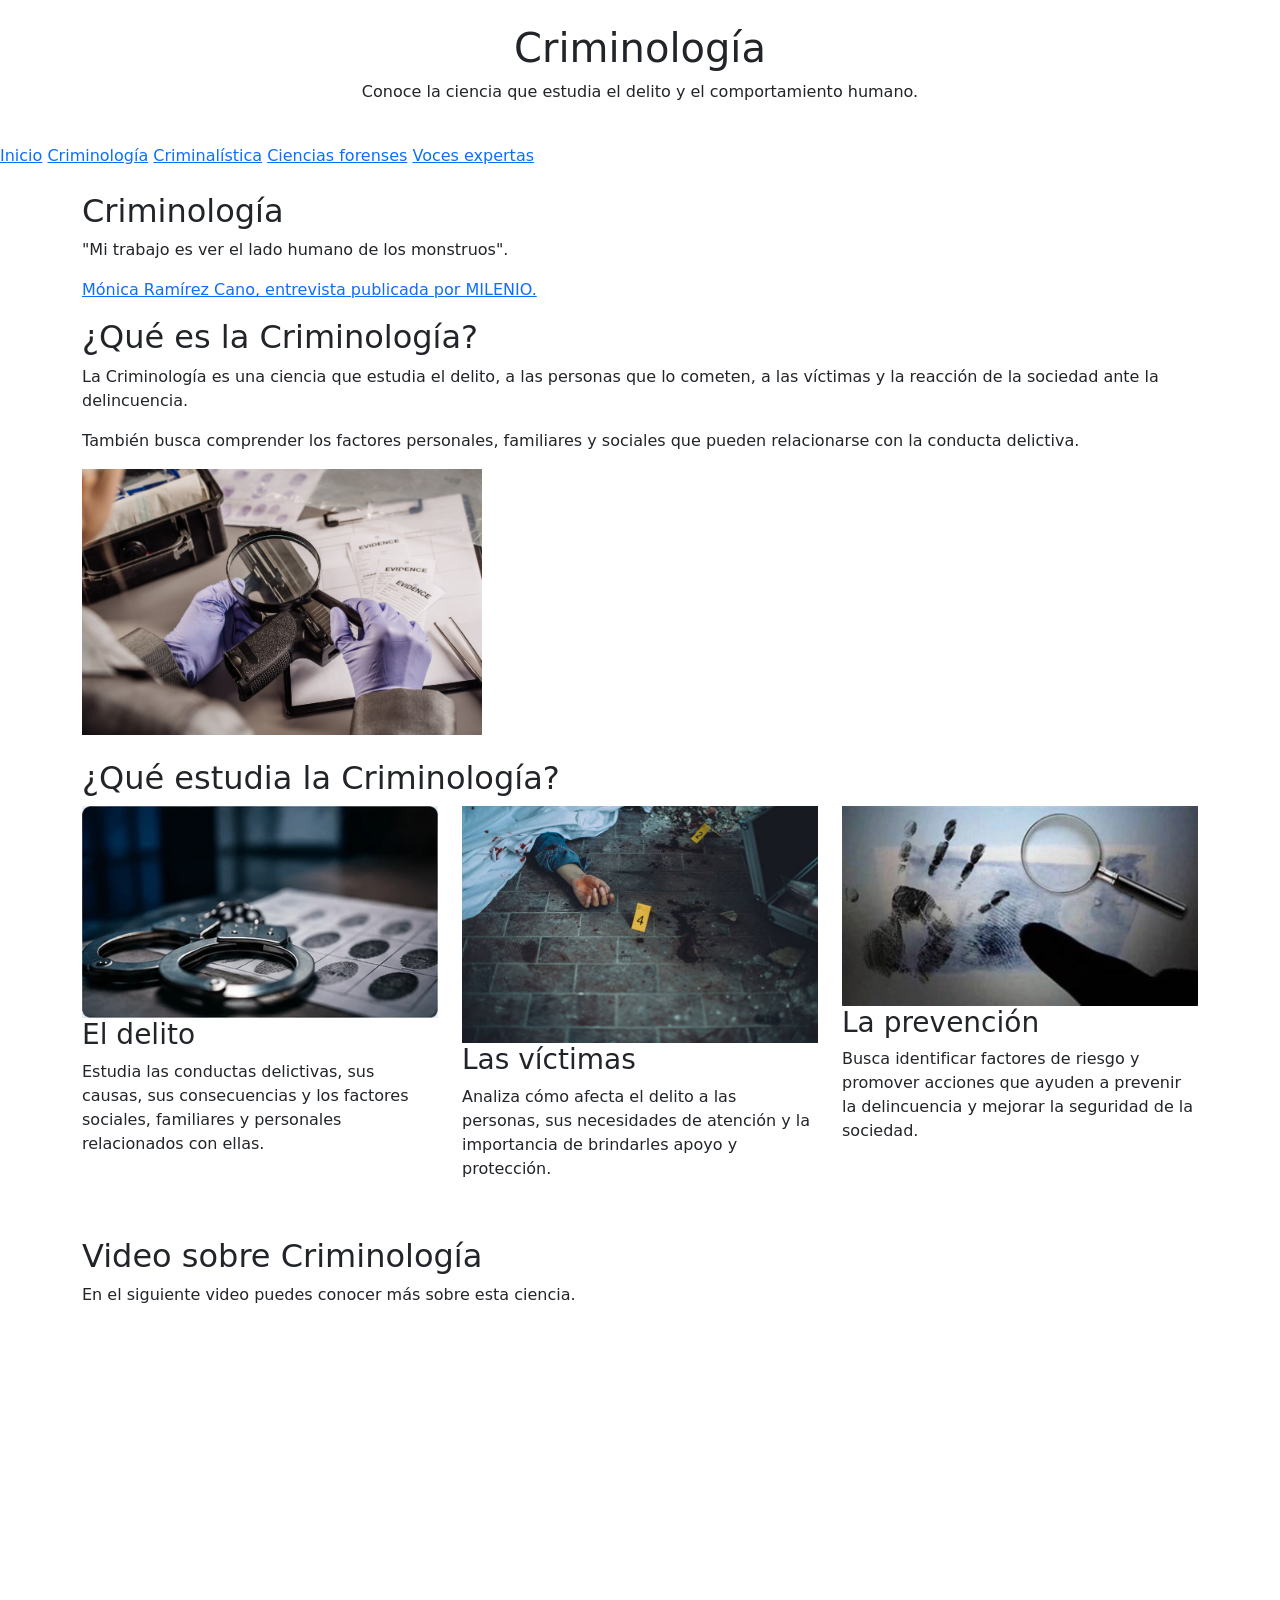
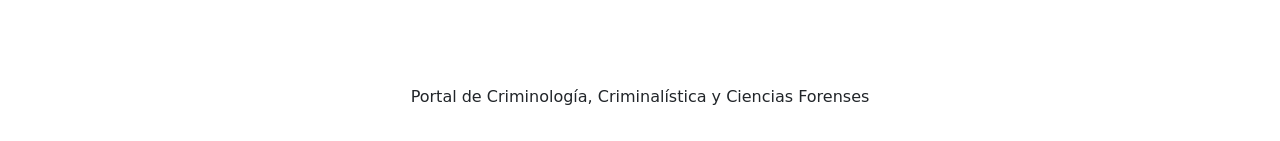
==== Ciencias Criminales/HTML/Criminologia.html @ 9f8c8852 "este comid se realizara para guaradar los cambios realizados en index y las imagenes que fueron agre" ====
<!DOCTYPE html>
<html lang="es">
<head>
    <title>Criminología</title>
    <meta charset="UTF-8">
    <meta name="viewport" content="width=device-width, initial-scale=1">

            <link rel="icon" type="image/x-icon" href="../img/icono2.ico">
    <link href="css/style.css" rel="stylesheet">
    <link href="https://cdn.jsdelivr.net/npm/bootstrap@5.3.3/dist/css/bootstrap.min.css" rel="stylesheet">
</head>

<body>

    <header class="p-4 text-center mi-encabezado">
        <h1>Criminología</h1>
        <p>Conoce la ciencia que estudia el delito y el comportamiento humano.</p>
    </header>

    <nav class="navegacion">
        <a href="index.html">Inicio</a>
        <a href="Criminologia.html">Criminología</a>
        <a href="criminalistica.html">Criminalística</a>
        <a href="Ciencias-forenses.html">Ciencias forenses</a>
        <a href="Voces-expertas.html">Voces expertas</a>
    </nav>

    <main class="container my-4">

        <section class="mb-4">
            <h2>Criminología</h2>

            <p>
                "Mi trabajo es ver el lado humano de los monstruos".
            </p>

            <p>
                <a href="https://www.milenio.com/policia/entrevista-monica-ramirez-cano-humano-criminales?utm_source" target="_blank">
                    Mónica Ramírez Cano, entrevista publicada por MILENIO.
                </a>
            </p>

            <h2>¿Qué es la Criminología?</h2>

            <p>
                La Criminología es una ciencia que estudia el delito,
                a las personas que lo cometen, a las víctimas y la
                reacción de la sociedad ante la delincuencia.
            </p>

            <p>
                También busca comprender los factores personales,
                familiares y sociales que pueden relacionarse con
                la conducta delictiva.
            </p>

            <img src="../img/crim.webp" alt="Imagen relacionada con la Criminología" width="400" class="img-fluid">

        </section>

        <section class="mb-4">
            <h2>¿Qué estudia la Criminología?</h2>

            <div class="row">

                <article class="col-md-4 mb-3">
                    <img src="../img/delito.webp" alt="El delito" class="img-fluid">

                    <h3>El delito</h3>

                    <p>
                        Estudia las conductas delictivas, sus causas,
                        sus consecuencias y los factores sociales,
                        familiares y personales relacionados con ellas.
                    </p>
                </article>

                <article class="col-md-4 mb-3">
                    <img src="../img/victimas.webp" alt="Las víctimas" class="img-fluid">

                    <h3>Las víctimas</h3>

                    <p>
                        Analiza cómo afecta el delito a las personas,
                        sus necesidades de atención y la importancia
                        de brindarles apoyo y protección.
                    </p>
                </article>

                <article class="col-md-4 mb-3">
                    <img src="../img/prevencion.webp" alt="La prevención" class="img-fluid">

                    <h3>La prevención</h3>

                    <p>
                        Busca identificar factores de riesgo y promover
                        acciones que ayuden a prevenir la delincuencia
                        y mejorar la seguridad de la sociedad.
                    </p>
                </article>

            </div>
        </section>

        <section class="mb-4">
            <h2>Video sobre Criminología</h2>

            <p>
                En el siguiente video puedes conocer más sobre
                esta ciencia.
            </p>          
                <iframe src="https://www.youtube.com/embed/z51E7lUqWto" 
                    width="560" height="315">
                </iframe>
        </section>


    </main>

    <footer class="text-center p-3">
        <p>Portal de Criminología, Criminalística y Ciencias Forenses</p>
    </footer>

    <script src="https://cdn.jsdelivr.net/npm/bootstrap@5.3.3/dist/js/bootstrap.bundle.min.js"></script>

</body>
</html>
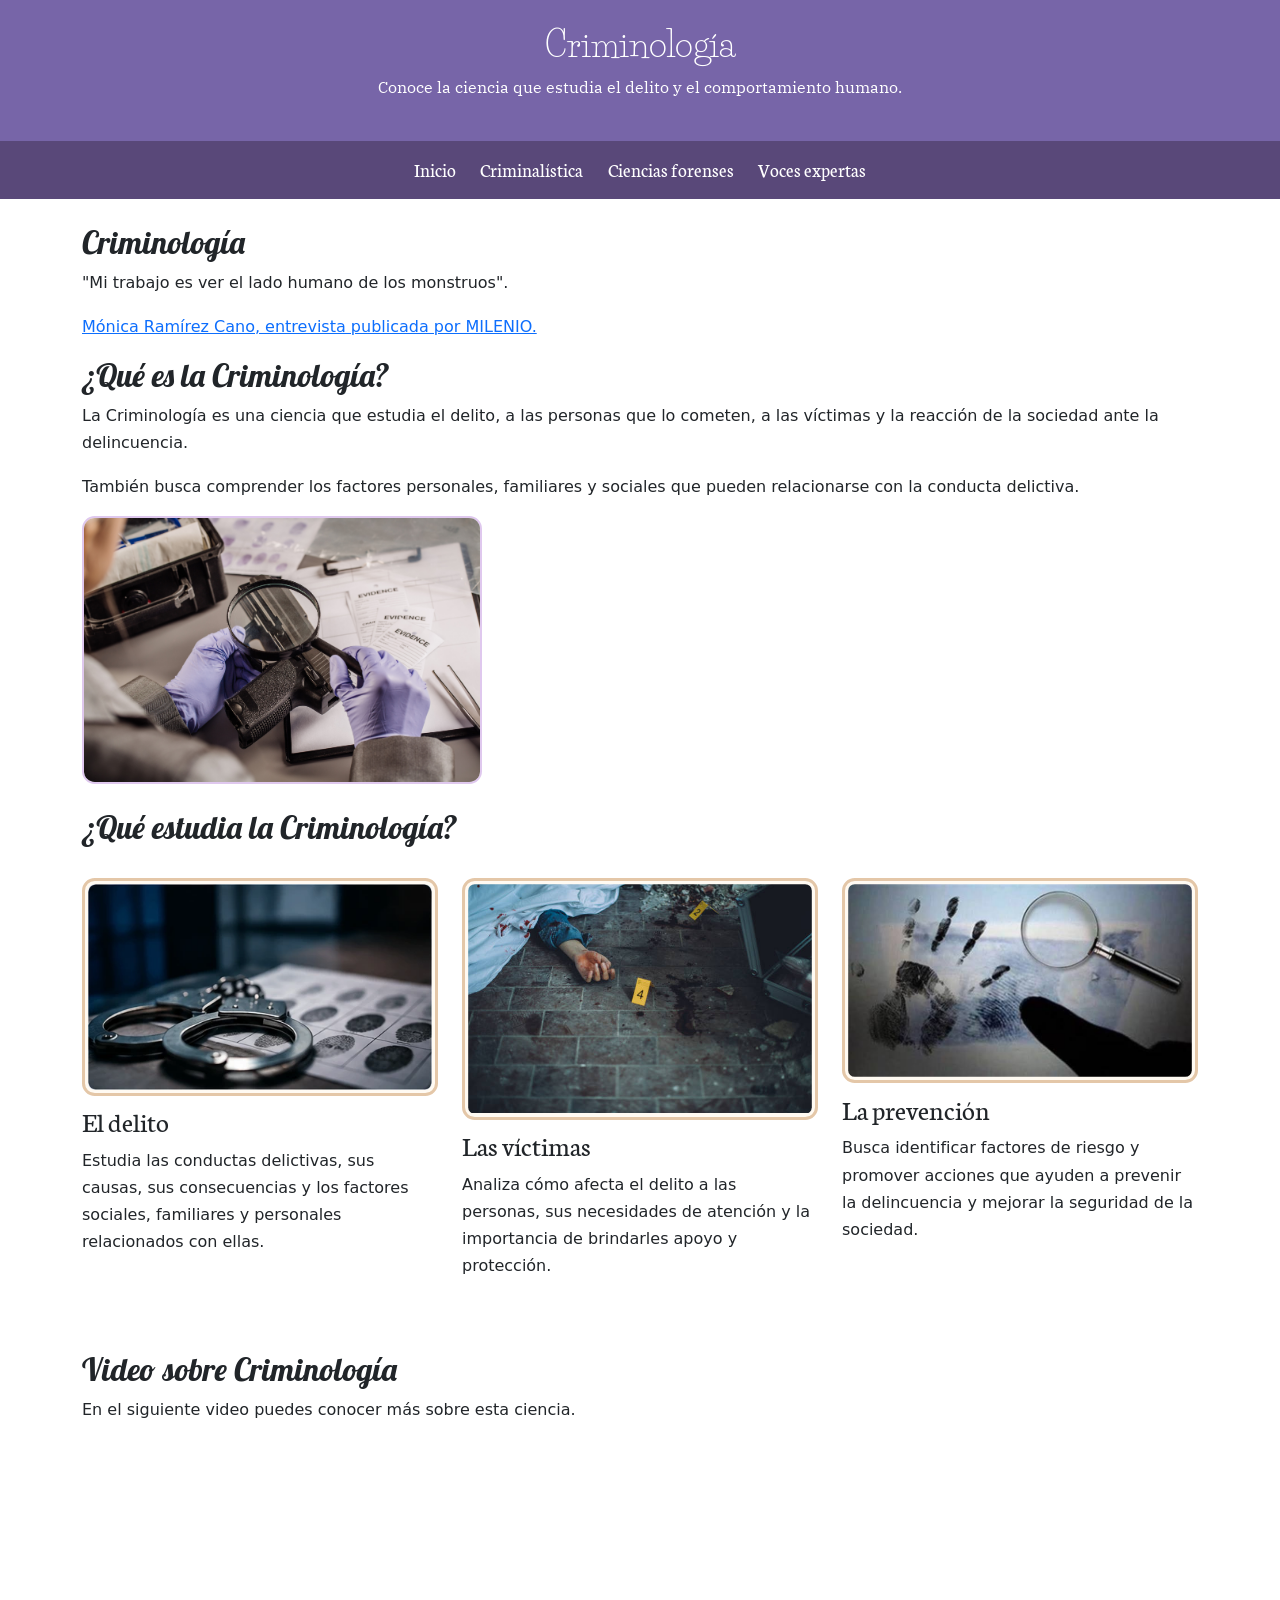
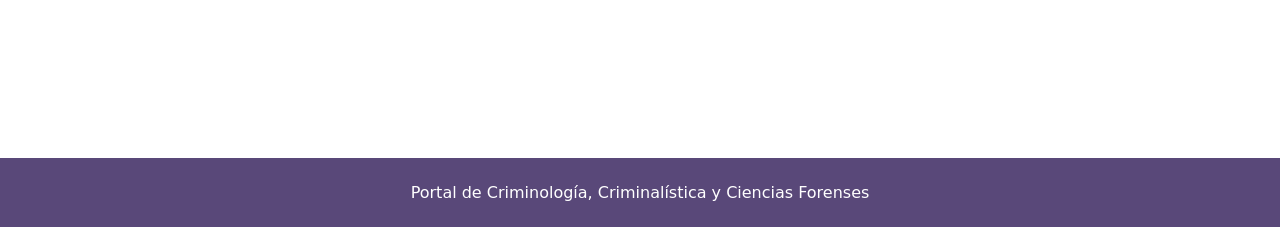
==== commit 5c905c88: "Este es el ultimo commitque se realizara con los cambios los cuales fueron la terminacion de los htm" ====
--- a/Ciencias Criminales/HTML/Criminologia.html
+++ b/Ciencias Criminales/HTML/Criminologia.html
@@ -6,8 +6,8 @@
     <meta charset="UTF-8">
     <meta name="viewport" content="width=device-width, initial-scale=1">
 
-            <link rel="icon" type="image/x-icon" href="../img/icono2.ico">
-    <link href="css/style.css" rel="stylesheet">
+    <link rel="icon" type="image/x-icon" href="../img/icono2.ico">
+    <link href="../CSS/style.css" rel="stylesheet">
     <link href="https://cdn.jsdelivr.net/npm/bootstrap@5.3.3/dist/css/bootstrap.min.css" rel="stylesheet">
 </head>
 
@@ -20,7 +20,6 @@
 
     <nav class="navegacion">
         <a href="index.html">Inicio</a>
-        <a href="Criminologia.html">Criminología</a>
         <a href="criminalistica.html">Criminalística</a>
         <a href="Ciencias-forenses.html">Ciencias forenses</a>
         <a href="Voces-expertas.html">Voces expertas</a>
--- a/Ciencias Criminales/CSS/style.css
+++ b/Ciencias Criminales/CSS/style.css
@@ -0,0 +1,336 @@
+
+@import url('https://fonts.googleapis.com/css2?family=IBM+Plex+Serif:ital,wght@0,100;0,200;0,300;0,400;0,500;0,600;0,700;1,100;1,200;1,300;1,400;1,500;1,600;1,700&family=Life+Savers:wght@800&family=Lobster&family=Neuton:ital,wght@0,200;0,300;0,400;0,700;0,800;1,400&display=swap');
+
+@import url('https://fonts.googleapis.com/css2?family=IBM+Plex+Serif:ital,wght@0,100;0,200;0,300;0,400;0,500;0,600;0,700;1,100;1,200;1,300;1,400;1,500;1,600;1,700&family=Life+Savers:wght@800&family=Lobster&family=Neuton:ital,wght@0,200;0,300;0,400;0,700;0,800;1,400&display=swap');
+
+body {
+    background-color: #fffaf2;
+    color: #403653;
+    font-family: 'IBM Plex Serif', serif;
+    margin: 0;
+    padding: 0;
+}
+
+header {
+    background-color: #7765a8;
+    color: white;
+    text-align: center;
+    padding: 1.5rem;
+}
+
+header h1 {
+    font-family: 'Life Savers', cursive;
+    font-size: 2.2rem;
+}
+
+header p {
+    font-family: 'IBM Plex Serif', serif;
+}
+
+.navegacion {
+    background-color: #594879;
+    text-align: center;
+    padding: 0.9rem;
+}
+
+.navegacion a {
+    color: white;
+    text-decoration: none;
+    margin: 0.6rem;
+    font-family: 'Neuton', serif;
+    font-size: 1.2rem;
+    cursor: pointer;
+}
+
+.navegacion a:hover {
+    color: #ffe69a;
+}
+
+h2 {
+    color: #65518b;
+    font-family: 'Lobster', cursive;
+    font-size: 1.8rem;
+    margin-bottom: 0.9rem;
+}
+
+h3 {
+    color: #76602e;
+    font-family: 'Neuton', serif;
+    font-size: 1.6rem;
+}
+
+p {
+    line-height: 1.7;
+}
+
+.contenedor1 {
+    background-color: #eee7fa;
+    padding: 1.2rem;
+    margin-bottom: 1.2rem;
+    border: 0.12rem solid #d5c4ed;
+    border-radius: 0.8rem;
+}
+
+.contenedor2 {
+    background-color: #fff1c9;
+    padding: 1.2rem;
+    margin-bottom: 1.2rem;
+    border: 0.12rem solid #f0d98e;
+    border-radius: 0.8rem;
+}
+
+.contenedor3 {
+    background-color: #f5edff;
+    padding: 1.2rem;
+    margin-bottom: 1.2rem;
+    border: 0.12rem solid #d9c5f0;
+    border-radius: 0.8rem;
+}
+
+.contenedor4 {
+    background-color: #fff0df;
+    padding: 1.2rem;
+    margin-bottom: 1.2rem;
+    border: 0.12rem solid #f2d0ad;
+    border-radius: 0.8rem;
+}
+
+.contenedor5 {
+    background-color: #f4edff;
+    padding: 1.2rem;
+    margin-bottom: 1.2rem;
+    border: 0.12rem solid #d5c4ed;
+    border-radius: 0.8rem;
+}
+
+.contenedor6 {
+    background-color: #eee7fa;
+}
+
+.contenedor7 {
+    background-color: #fff1c9;
+}
+
+.contenedor8 {
+    background-color: #fff0df;
+}
+
+.contenedor9 {
+    background-color: #f5edff;
+}
+
+.seccion-criminalistica {
+    background-color: #eee7fa;
+}
+
+.seccion-indicios {
+    background-color: #fff1c9;
+}
+
+.seccion-importancia {
+    background-color: #fff0df;
+}
+
+.seccion-videos {
+    background-color: #f5edff;
+}
+
+.contenedor6,
+.contenedor7,
+.contenedor8,
+.contenedor9,
+.seccion-criminalistica,
+.seccion-indicios,
+.seccion-importancia,
+.seccion-videos,
+.contenedor-jessica,
+.contenedor-otros,
+.contenedor-formulario {
+    border: 0.12rem solid #e1d1ee;
+    border-radius: 0.8rem;
+    margin-bottom: 1.2rem;
+}
+
+article {
+    padding: 0.9rem;
+    margin-bottom: 0.9rem;
+    border-radius: 0.8rem;
+}
+
+/* TAMAÑO DE LAS IMÁGENES */
+article img {
+    width: 100%;
+    max-width: 21.875rem;
+    height: auto;
+    border: 0.2rem solid #e4c7a8;
+    border-radius: 0.8rem;
+    display: block;
+    margin: 0.6rem auto;
+    padding: 0.2rem;
+    background-color: #fffaf2;
+}
+
+img {
+    max-width: 100%;
+    height: auto;
+    border: 0.15rem solid #dfc8ee;
+    border-radius: 0.8rem;
+}
+
+/* TAMAÑO DE LOS VIDEOS LOCALES */
+video {
+    width: 25rem;
+    height: 18rem;
+    max-width: 100%;
+    border: 0.2rem solid #e5cc91;
+    border-radius: 0.8rem;
+    background-color: #fffaf2;
+}
+
+
+iframe {
+    width: 30rem;
+    height: 18rem;
+    max-width: 100%;
+    border: 0.2rem solid #d5c4ed;
+    border-radius: 0.8rem;
+}
+
+a {
+    color: #65518b;
+}
+
+a:hover {
+    color: #a17a36;
+}
+
+form {
+    background-color: #fffaf2;
+    padding: 1.6rem;
+    border: 0.12rem solid #d5c4ed;
+    border-radius: 0.8rem;
+    margin-top: 0.9rem;
+}
+
+form label {
+    color: #65518b;
+    font-family: 'Neuton', serif;
+    font-size: 1.2rem;
+}
+
+.form-control,
+.form-select {
+    border: 0.08rem solid #c9b7df;
+    background-color: #ffffff;
+    font-family: 'IBM Plex Serif', serif;
+}
+
+.form-control:focus,
+.form-select:focus {
+    border-color: #a28acb;
+    box-shadow: 0 0 0.3rem #d5c4ed;
+}
+
+.form-text {
+    color: #766b88;
+}
+
+.btn-primary {
+    background-color: #7765a8;
+    border-color: #7765a8;
+}
+
+.btn-primary:hover {
+    background-color: #594879;
+    border-color: #594879;
+}
+
+.btn-secondary {
+    background-color: #c6a653;
+    border-color: #c6a653;
+    color: #332846;
+}
+
+.btn-secondary:hover {
+    background-color: #aa8a3d;
+    border-color: #aa8a3d;
+    color: white;
+}
+
+.contenedor-jessica {
+    background-color: #eee7fa;
+}
+
+.contenedor-otros {
+    background-color: #fff1c9;
+}
+
+.tarjeta-creador {
+    background-color: #fffaf2;
+    border: 0.15rem solid #e4c7a8;
+    border-radius: 0.8rem;
+}
+
+.contenedor-formulario {
+    background-color: #f5edff;
+}
+
+footer {
+    background-color: #594879;
+    color: white;
+    text-align: center;
+    padding: 1.2rem;
+    margin-top: 1.2rem;
+}
+
+footer p {
+    margin: 0.3rem;
+}
+
+
+@media (max-width: 37.5rem) {
+    header {
+        padding: 0.9rem;
+    }
+
+    header h1 {
+        font-size: 1.6rem;
+    }
+
+    .navegacion a {
+        display: block;
+        margin: 0.6rem 0;
+    }
+
+    main {
+        padding: 0.6rem;
+    }
+
+    section {
+        padding: 0.9rem;
+    }
+
+    article {
+        width: 100%;
+        margin-bottom: 1.2rem;
+    }
+
+    img {
+        max-width: 100%;
+    }
+
+
+    video,
+    iframe {
+        width: 100%;
+        height: auto;
+    }
+
+    form {
+        padding: 0.9rem;
+    }
+
+    h2 {
+        font-size: 1.6rem;
+    }
+}
